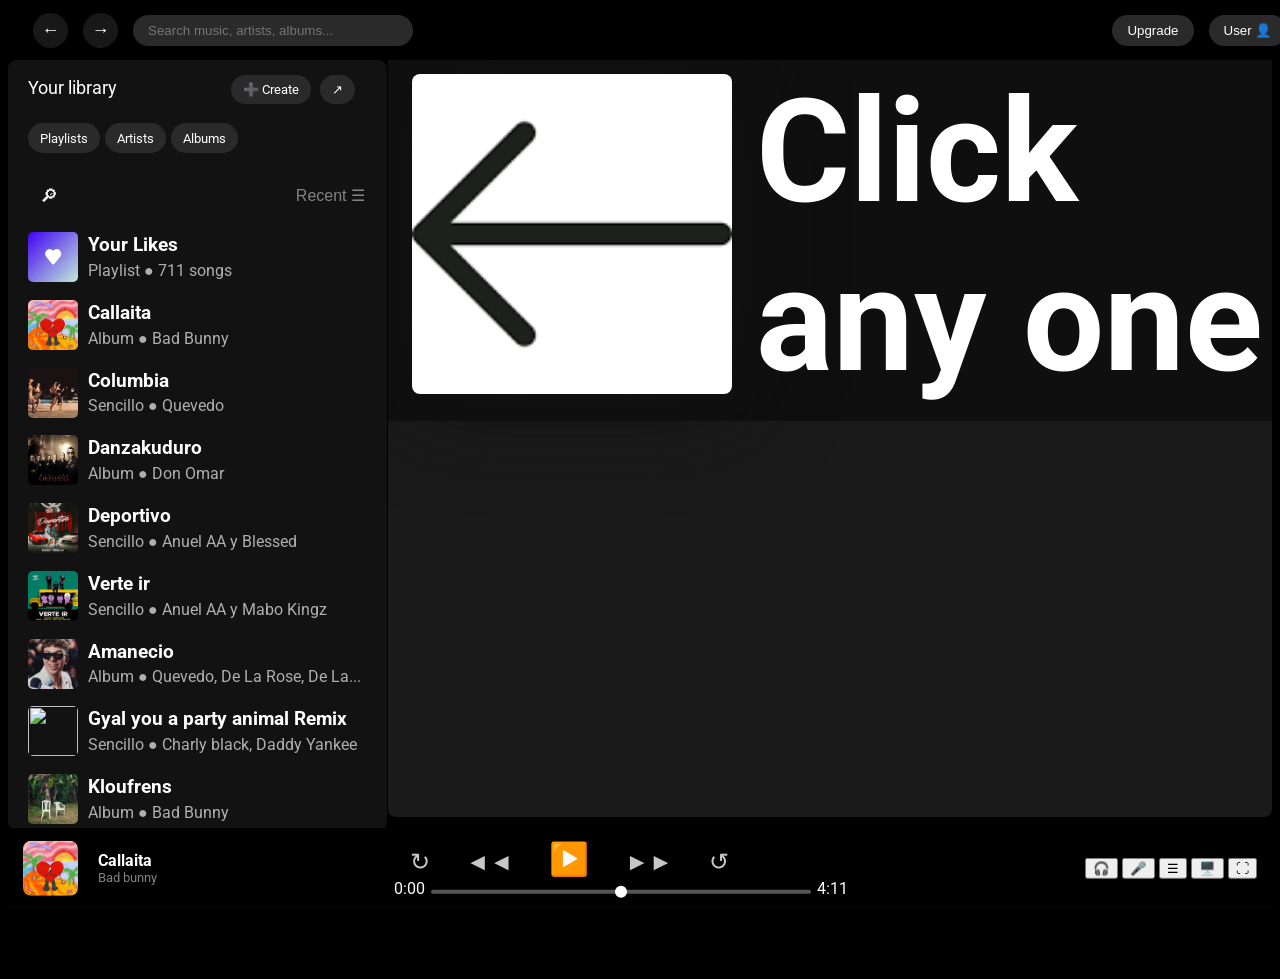
==== index.html @ b24d655e "index.html changed" ====
<!DOCTYPE html>
<html>
    <head>
        <title>Clone-Spotify</title>
        <link rel="stylesheet" type="text/css" href="Clon-Spotify.css">
        <link rel="preconnect" href="https://fonts.googleapis.com">
        <link rel="preconnect" href="https://fonts.gstatic.com" crossorigin>
        <link href="https://fonts.googleapis.com/css2?family=Roboto:ital,wght@0,100..900;1,100..900&display=swap" rel="stylesheet">
    </head>
    <body id="body">
        <audio id="audio" src="/assets/music/Callaita.mp3"></audio>
        <header id="topbar">

            <div class="topbar-left">
                <button>←</button>
                <button>→</button>

                <div id="topbar-search" class="topbar-search">
                    <input id="browser-top" type="text" placeholder="Search music, artists, albums...">
                    <div id="top-search-results" class="search-results">

                    </div>
                </div>
            </div>

            <div class="topbar-right">
                <button>Upgrade</button>
                <button>User 👤</button>
            </div>

        </header>
        
        <div id="sidebar" class="sidebar">
        
            <header id="header" class="header">

                <div id="mini-header" class="mini-header">

                    <button id="library" class="library">Your library</button>
                
                    <button id="add" class="text add">➕ Create</button>
                
                    <button id="expand" class="text">↗</button>
                
                </div>
            
                <div id="buttons-header" class="buttons-header">
                
                    <button  id="btnplaylist" class="text">Playlists</button>
                
                    <button id="btnArtists" class="text">Artists</button>
                
                    <button id="btnAlbums" class="text">Albums</button>
                
                    
                </div>

            </header>
            
            <div id="playlists">
                <button id="browser" class="text browser">🔎︎</button>
                <button id="recent" class="recent">Recent  ☰</button>
                
            </div>
        
            <div id="sidebar-container" class="sidebar-container">
                <div id="container" class="container">
        
                </div>
            </div>
        </div>

        <div id="center" class="center">
            <div id="center-content" class="center-content">
                <img id="header-image" src="/assets/img/flecha.png" alt="">
                <div>
                    <h4 id="h4-header"></h4>
                    <h1 id="h1-header">Click any one</h1>
                    <p id="p-header"></p>
                </div>
            </div>
            <div id="center-section" class="center-section">
                
            </div>
        </div>

        <footer id="footer" class="footer">
            <div class="song" id="song">
                <img src="/assets/img/callaita.jpg" alt="song image" id="rep-image">
                <div class="text">
                    <h3 id="h3Rep">Callaita</h3>
                    <p id="singers">Bad bunny</p>
                </div>
            </div>
            <div id="reproducer" class="reproducer">
                <button id="random" class="random">↻</button>
                <button id="previous" class="previous">◄◄</button>
                <button id="play" class="play" class="btn-play">▶️</button>
                <button id="next" class="next">►►</button>
                <button id="repeat" class="repeat">↺</button>
                <div id="reproducer-bar">
                    <span id="current-time" class="current-time">0:00</span>
                    <input id="time-bar" class="time-bar" type="range">
                    <span id="duration" class="duration">4:11</span>
                </div>
            </div>
            <div id="footer-btns">
                <button id="">🎧</button>
                <button id="">🎤</button>
                <button id="">☰</button>
                <button id="">🖥️</button>
                <button id="">⛶</button>
            </div>
        </footer>

        <script src="Sidebar.JS"></script>
    </body>
</html>
---- Clon-Spotify.css ----
html, body {
    height: 100%;
    overflow: hidden;
}

body{
    background-color: black;
}

#topbar {
    position: fixed;
    top: 0;
    height: 60px;
    width: 98%;
    background-color: black;
    display: flex;
    align-items: center;
    justify-content: space-between;
    padding: 0 25px;
    z-index: 50;
}

/* izquierda del topbar (flechas + buscador) */
.topbar-left {
    display: flex;
    align-items: center;
    gap: 15px;
}

.topbar-left button {
    background: #181818;
    border: none;
    width: 35px;
    height: 35px;
    border-radius: 50%;
    color: white;
    font-size: 18px;
}

.topbar-search input {
    background-color: #2a2a2a;
    border: none;
    border-radius: 50px;
    padding: 8px 15px;
    width: 250px;
    color: white;
    outline: none;
}

/* derecha del topbar (usuario, notificaciones, etc.) */
.topbar-right {
    display: flex;
    align-items: center;
    gap: 15px;
}

.topbar-right button {
    background-color: #2a2a2a;
    border: none;
    padding: 8px 15px;
    border-radius: 50px;
    color: white;
}

.search-results {
    position: absolute;
    top: 45px;
    left: 16%;
    width: 250px;
    max-height: 250px;
    overflow-y: auto;
    background: #181818;
    border-radius: 8px;
    display: none; /* se muestra solo cuando hay resultados */
    padding: 5px 0;
    z-index: 999;
}

.search-results .search-result {
    padding: 10px;
    color: white;
    font-family: "Roboto", sans-serif;
    cursor: pointer;
    transition: background .2s;
}

.search-results div:hover {
    background-color: #333;
}

.search-results::-webkit-scrollbar {
    width: 5px;
}

.search-results::-webkit-scrollbar-thumb {
    background: #555;
}


#center {
    position: relative;
    margin-left: 380px;
    margin-bottom: 90px;
    padding: 0;
    border-radius: 8px;
    margin-top: 3%;
    
    

    height: 85.7%;
    overflow-y: auto;
    overflow-x: hidden;

    background-color: #1a1a1a;
}


#center-content {
    font-family: 'Roboto', sans-serif;
    display: flex;
    color: white;
    background-color: #0f0f0f;
    align-items: center;
    justify-items: center;  
}

#center-content img{
    width: 20rem;
    height: 20rem;
    margin: 1.5rem;
    border-radius: 8px;
    box-shadow: 1px 1px 100px #121212;
}

#center-content h1{
    font-size: 9rem;
    margin: 0;
}
#center .center-section{
    height: 100%;
    width: 100%;
}
.center-songlist{
    font-family: 'Roboto', sans-serif;
    color: white;
    display: flex;
    align-items: center;
    justify-content: space-between;
    padding-bottom: 0.2rem;
    padding-top: 0.2rem;
    margin-inline: 0.5rem;
    border-radius: 8px;
}

.center-songlist:hover{
    background-color: #2e2e2e;
    box-shadow: 2px 2px 10px black;
}

.center-songlist h1{
    margin-left: 3rem;
    margin-right: 1rem;
}

.center-songlist img{
    width: 4rem;
    height: 4rem;
}

.song-details h4{
    margin-top: 0.7rem;
    margin-left: 1rem;
    margin-bottom: 0;
    font-size: x-large;
}

.song-details{
    margin-right: 8rem;
}

.song-details p{
    color: rgb(192, 192, 192);
    margin-top: 0.3rem;
    margin-left: 1rem;
    margin-bottom: 0;
    margin-right: 8rem;
    font-size: large;
}

.songs .h3-center{
    color: rgb(192, 192, 192);
    margin-inline: 7rem;
    margin-top: 1.8rem;
}


.songs .duration{
    color: white;
    margin-top: 2rem;
    margin-left: 7rem;
}


#center::-webkit-scrollbar {
    width: 8px;
}

#center::-webkit-scrollbar-thumb {
    background: #555;
    border-radius: 4px;
}

#center::-webkit-scrollbar-thumb:hover {
    background: #888;
}


.sidebar {
    width: 379px;
    top: 6.7%;
    position: fixed;
    overflow-x: hidden;
    background-color: #121212;
    color: white;
    border-radius: 9px;
    height: 85.6%;
    overflow-y: auto;  
}

.sidebar::-webkit-scrollbar{
    width: 5px;
}

#sidebar::-webkit-scrollbar-track {
    background: transparent;   
    border-radius: 10px;
}

#sidebar::-webkit-scrollbar-thumb {
    background: transparent;
}

#sidebar:hover::-webkit-scrollbar-thumb {
    background: #ffffff50;
}

.library {
    font-family: "Roboto", sans-serif;
    color: white;
    background-color: transparent;
    padding: 10px 20px; /* espacio interno */
    font-size: large;
    border: none;
    white-space: nowrap;
}

.library.short{
    justify-content: center;
    text-align: center;
    display: sticky;
    cursor: pointer;
    padding: 18px 21px;
    margin-left: 10px;
    margin-top: 10px;
    background-color: rgb(32, 32, 32);
    border-radius: 8px;
}
.library.short:hover{
    background-color: gray;
    border-radius: 8px;
    background-color: #ffffff4f;
}

.sidebar .text{
    font-family: "Roboto", sans-serif;
    color: white;
    border: 1;
    background-color: #ffffff1a;
    border-color: transparent;
    border-top-left-radius: 9999px;
    border-top-right-radius: 9999px;
    border-bottom-right-radius: 9999px;
    border-bottom-left-radius: 9999px;
    padding-inline: 10px;
    padding-bottom: 5px;
    padding-top: 5px;
    margin-top: 15px;
    margin-left: 20px;
    margin-right: -15px;
    white-space: nowrap;
}

.sidebar .text:hover{
    background-color: #ffffff36;
    cursor: pointer;
}

.sidebar .text:active{
    background-color: #ffffff4f;
}

.sidebar.short {
    width: 89.5px;
}


.sidebar.short .text {
    display: none;   
}

.sidebar img {
    width: 50px;
    height: 50px;
}

.buttons-header{
    display: inline-flex;
    height: 45px;
}

.text.add{
    font-family: "Roboto", sans-serif;
    font-size: 13px;
    justify-content: flex-end;
    margin-left: 90px;
}

.input-normal{
    color: white;
    background-color: transparent;
    -webkit-tap-highlight-color: transparent;
    border: none;
    outline: none;
    font-size: large;
}

.input-normal.short{
    display: none;
}



#playlists {
    display: flex;
    align-items: center;
    justify-content: space-between; /* <-- Esto manda Recent a la derecha */
    width: 100%;
    margin-bottom: 10px;
}

.recent{
    margin-right: 10px;
    background-color: transparent;
    font-size:medium;
    color: rgba(255, 255, 255, 0.479);
    border: 1;
    background-color: transparent;
    border-color: transparent;
    border-top-left-radius: 9999px;
    border-top-right-radius: 9999px;
    border-bottom-right-radius: 9999px;
    border-bottom-left-radius: 9999px;
    padding-inline: 10px;
    padding-bottom: 5px;
    padding-top: 5px;
    margin-top: 15px;
    white-space: nowrap;
}

.recent.short{
    display: none;
}

.recent:hover{
    color:white;
    font-size: large;
    transition: all .2s;
}

.text.browser{
    background-color: transparent;
    font-size: large;
}

.sidebar-container{
    align-items: center;
    margin-inline: 10px;
}


.container{
    display: flex;
}

.container:hover{
    border-radius: 8px;
    background-color: #363636ab;
    cursor: pointer;
    box-shadow: 3px 3px 10px rgba(0, 0, 0, 0.5);
}

.content{
    padding: 0px 10px;
}


img{
    border-radius: 5px;
    margin-left: 10px;
    margin-top: 9px;
}

.h3{
    font-family: "Roboto", sans-serif;
    margin-top: 11px;
    
}

.sidebar-container p{
    font-family: "Roboto", sans-serif;
    margin-top: -14px;
    color: rgb(175, 175, 175);
    margin-bottom: 11px;
}

.container .image.short {
    justify-content: center;
    text-align: center;
    display: flex;
    margin: 7px;
}

.content.short{
    display: none;
}

.buttons-header.short{
    display: none;
}

.footer {
    position: sticky;
    bottom: 0;
    left: 0;
    width: 97.6%;
    height: 50px;       /* o lo que tú quieras */
    background: black;
    display: flex;
    justify-content: space-between;
    align-items: center;
    padding: 15px;
    z-index: 1000;      /* para que quede arriba de todo */
}

.song {
    display: flex;
}



.footer img{
    margin-top: 10px;
    margin-bottom: 10px;
    margin-left: 0;
    width: 55px;
    height: 55px;
    border-radius: 8px;
}

.footer .text{
    margin-left: 20px;
    font-family: 'Roboto', sans-serif;
    color: white;
}

.footer h3{
    font-size: medium;
    margin-top: 20px;
    margin-bottom: 0;
}

.footer p{
    font-size: small;
    margin-top: 0;
    color: gray;
}

footer .reproducer{
    align-items: center;
    display: table-column;

}

footer .reproducer button{
    background-color: transparent;
    color: rgb(199, 199, 199);
    border: none;
    font-size: x-large;
    margin-inline: 10px;
    cursor: pointer;
}

footer .reproducer .play{
    font-size: xx-large;
    color: white;
}

footer .reproducer button:hover{
    transition: all .3s;
    color: white;
    text-shadow: 1px 1px 5px white;
}

.time-bar{
    width: 380px;
}


input[type="range"] {
    -webkit-appearance: none;
    height: 4px;
    border-radius: 4px;
    background: #555;
    outline: none;
    cursor: pointer;
}

input[type="range"]::-webkit-slider-thumb {
    -webkit-appearance: none;
    width: 12px;
    height: 12px;
    background: white;
    border-radius: 50%;
    cursor: pointer;
}

input[type="range"]:hover::-webkit-slider-thumb {
    transform: scale(1.2);
    background: #1db954;
}


.sidebar .header {
    position: sticky;
    top: 0;
    padding-bottom: 10px;
    background-color: #121212;   /* O el color que tenga tu sidebar */
    z-index: 10;
    transition: box-shadow .3s ease;
}

.sidebar .header.scrolled {
    box-shadow: 0 4px 10px rgba(0, 0, 0, 0.712);
}

.reproducer span{
    color: white;
    font-family: 'Roboto', sans-serif;
}
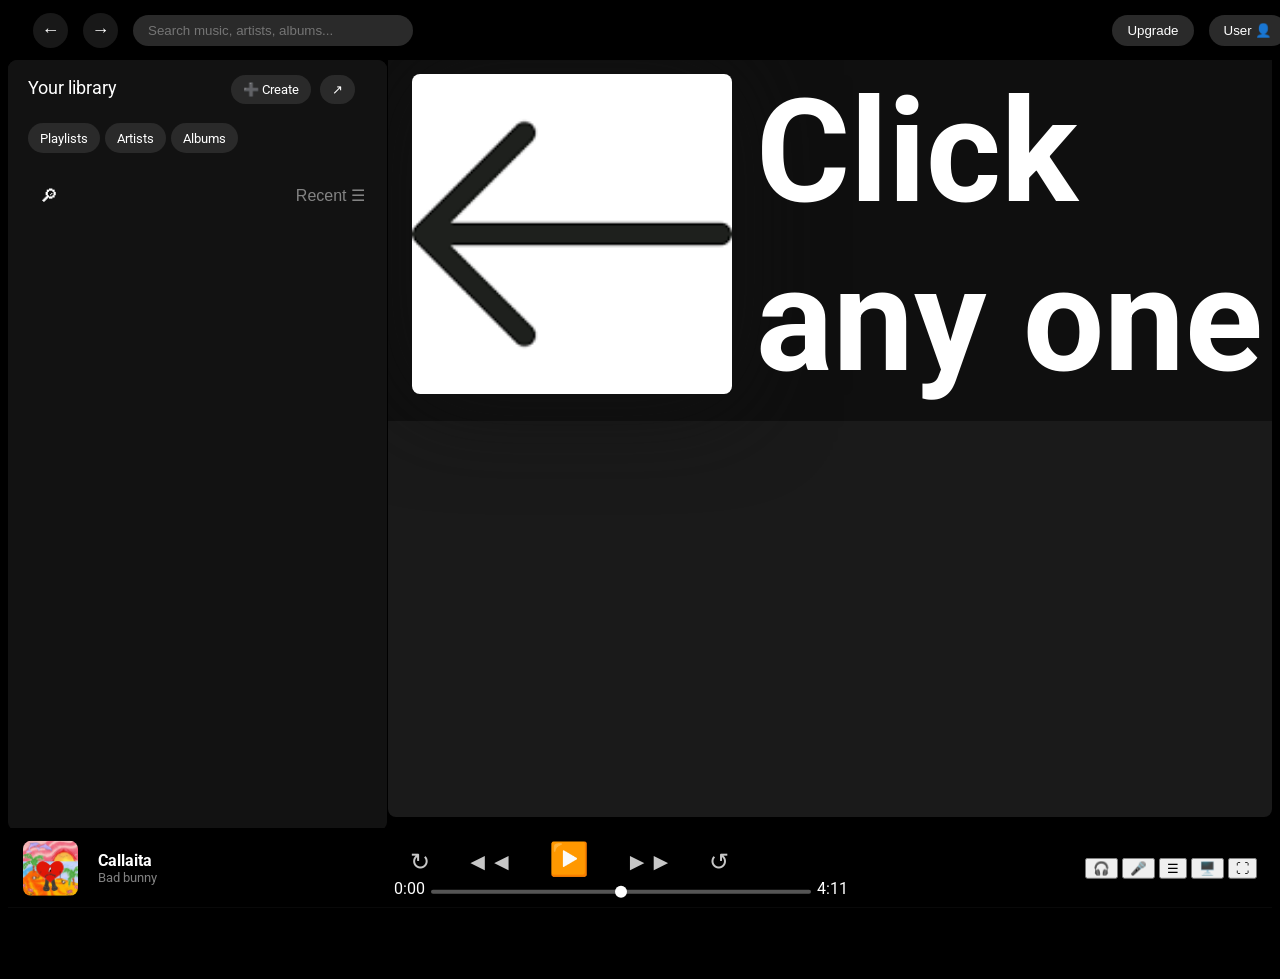
==== commit 19a6bd07: "Fix case sensitive JS filename" ====
--- a/index.html
+++ b/index.html
@@ -113,6 +113,6 @@
             </div>
         </footer>
 
-        <script src="Sidebar.JS"></script>
+        <script src="Sidebar.js"></script>
     </body>
 </html>
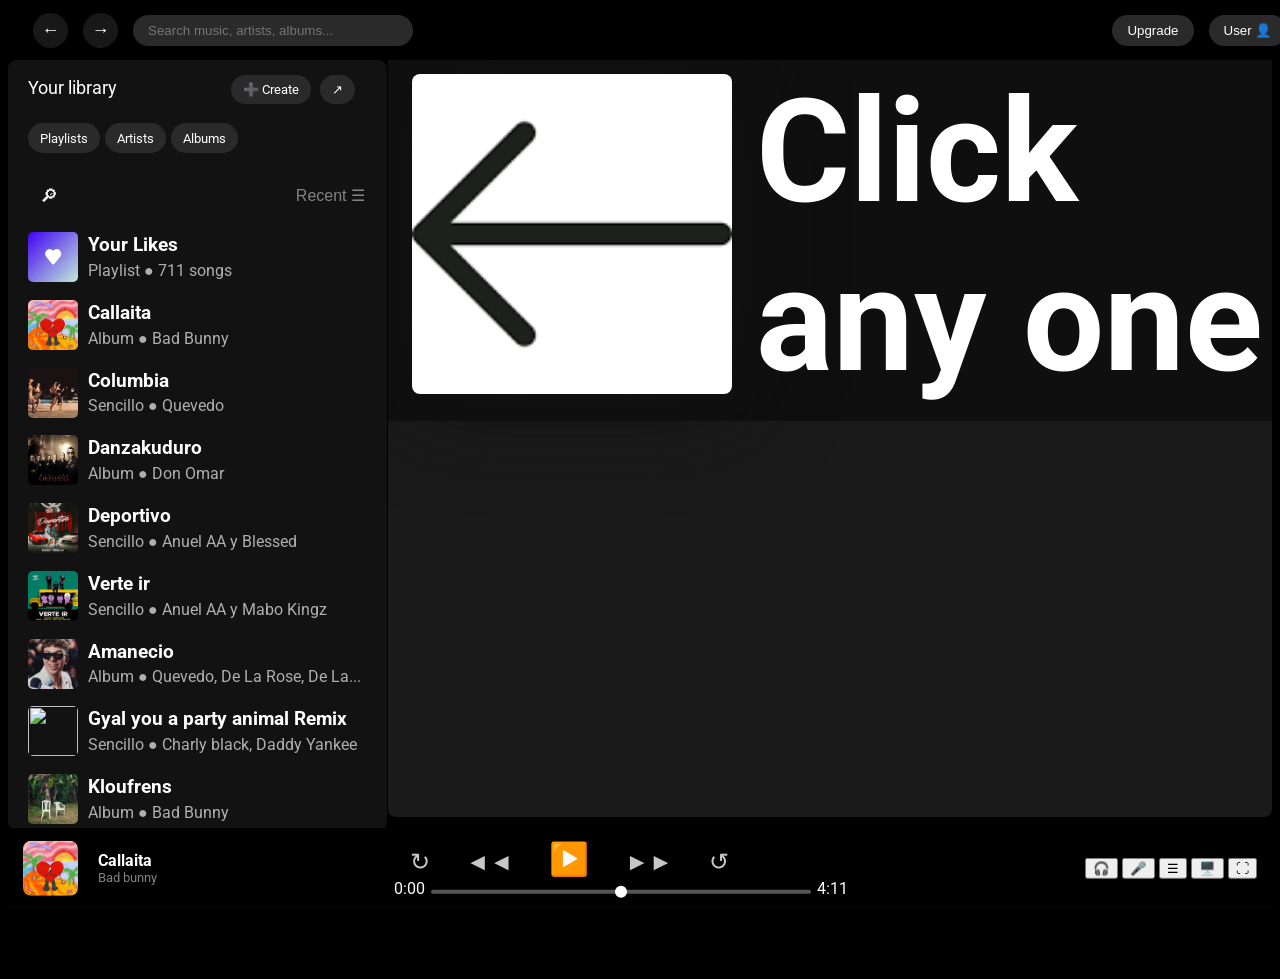
==== commit 9e29e312: "app.js changed" ====
--- a/index.html
+++ b/index.html
@@ -113,6 +113,6 @@
             </div>
         </footer>
 
-        <script src="Sidebar.js"></script>
+        <script src="app.js"></script>
     </body>
 </html>
